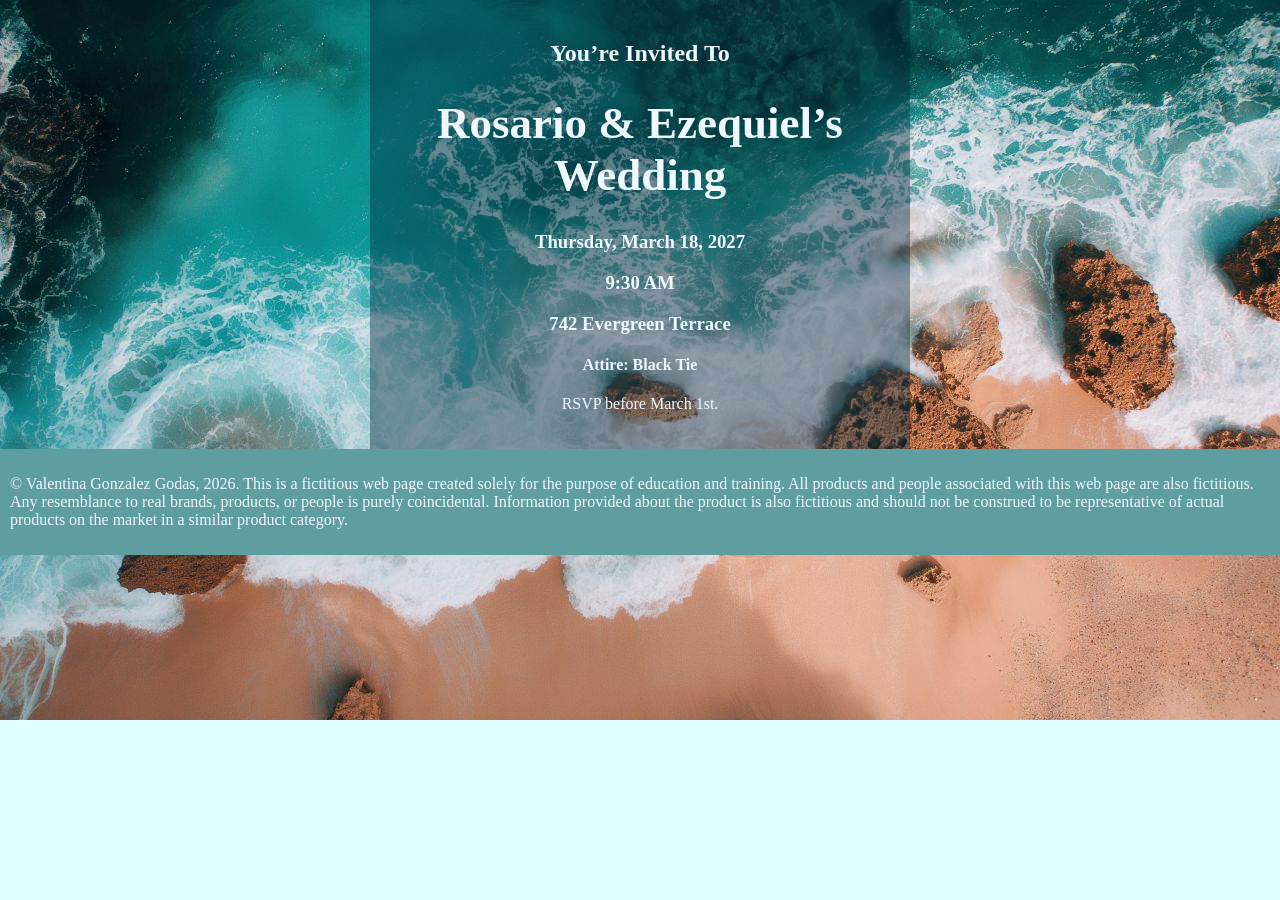
==== gra1750p4ValentinaGonzalezGodas2026/index.html @ 3e950022 "Add files via upload" ====
<!doctype html>
<html>
<head>
<meta charset="UTF-8">
<title>Wedding of Rosario &amp; Ezequiel | Valentina Gonzalez Godas, 2026</title>
	<style>
		body{
			margin: 0px;
			background-color: lightcyan;
			background-image: url("Beach Photo Background.jpg");
			background-size: cover;
			background-repeat: no-repeat;
			
		}
		main{
			
		}
		wrapper{
			width: 500px;
			display: block;
			margin: auto;
			text-align: center;
			background-color:
			rgba(0,37,60,0.41);
			padding: 20px;
		}
		h1{
		font-family: "Great Vibes", cursive;
			color: aliceblue;
			font-size: 45px;
			background-image: url();
			
				
		}
		h2{
			color:aliceblue;
		}
		h3{
			color: aliceblue;
		
			}
		h4{
			color: aliceblue;
		}
		p{
			color: aliceblue;
		}
		footer{
			color: black;
			background-color:cadetblue;
			padding: 10px;
			margin: auto;
			align-content: flex-end;
		}
	</style>
	
</head>

<body>
	<wrapper>
	<header>
		<h2>You&rsquo;re Invited To</h2>
		<h1>Rosario &amp; Ezequiel&rsquo;s Wedding</h1>
		</header>
		<main>
	
		<h3>Thursday, March 18, 2027</h3>
		<h3>9:30 AM</h3>
		<h3>742 Evergreen Terrace</h3>
		<h4>Attire: Black Tie</h4>
		<p>RSVP before March 1st.</p>
		</main>
	</wrapper>
	<footer>
	<p>&copy; Valentina Gonzalez Godas, 2026. This is a fictitious web page created solely for the purpose of education and training. All products and people associated with this web page are also fictitious. Any resemblance to real brands, products, or people is purely coincidental. Information provided about the product is also fictitious and should not be construed to be representative of actual products on the market in a similar product category.</p>
	</footer>
</body>
</html>
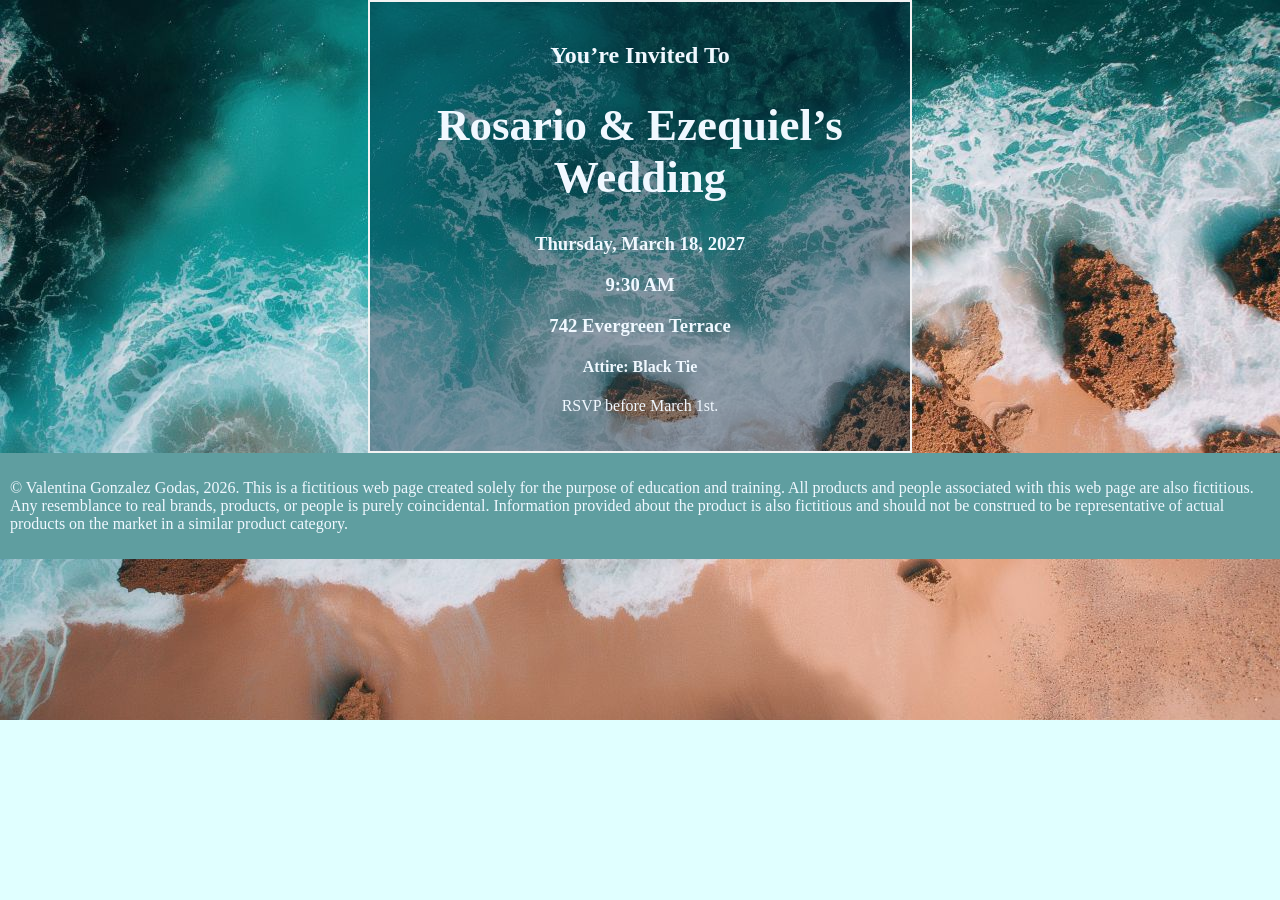
==== commit c2f33225: "Add files via upload" ====
--- a/gra1750p4ValentinaGonzalezGodas2026/index.html
+++ b/gra1750p4ValentinaGonzalezGodas2026/index.html
@@ -23,6 +23,7 @@
 			background-color:
 			rgba(0,37,60,0.41);
 			padding: 20px;
+			border: 2px solid #F3F3F3;
 		}
 		h1{
 		font-family: "Great Vibes", cursive;
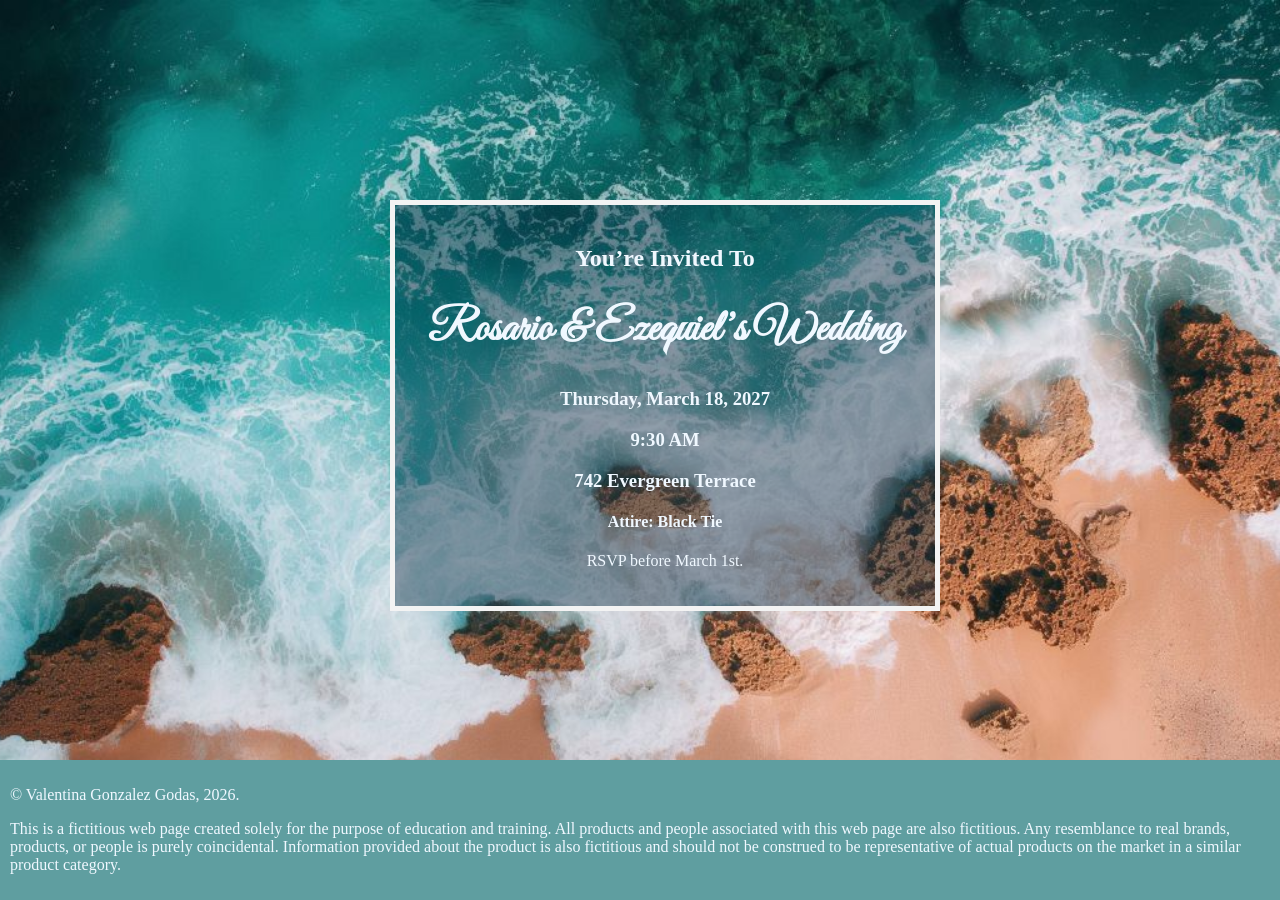
==== commit 1c680957: "Add files via upload" ====
--- a/gra1750p4ValentinaGonzalezGodas2026/index.html
+++ b/gra1750p4ValentinaGonzalezGodas2026/index.html
@@ -3,14 +3,19 @@
 <head>
 <meta charset="UTF-8">
 <title>Wedding of Rosario &amp; Ezequiel | Valentina Gonzalez Godas, 2026</title>
+	<link rel="preconnect" href="https://fonts.googleapis.com">
+	<link rel="preconnect" href="https://fonts.gstatic.com" crossorigin>
+	<link href="https://fonts.googleapis.com/css2?family=Great+Vibes&display=swap" rel="stylesheet">
 	<style>
 		body{
 			margin: 0px;
 			background-color: lightcyan;
 			background-image: url("Beach Photo Background.jpg");
 			background-size: cover;
+			background-position: center center;
 			background-repeat: no-repeat;
-			
+			background-attachment: fixed;
+			min-height: 100%;
 		}
 		main{
 			
@@ -23,13 +28,19 @@
 			background-color:
 			rgba(0,37,60,0.41);
 			padding: 20px;
-			border: 2px solid #F3F3F3;
+			border: 5px solid #F3F3F3;
+			position: absolute;
+			left: 50%;
+			top: 50%;
+			margin-left: -250px;
+			margin-top: -250px;
+	
 		}
 		h1{
 		font-family: "Great Vibes", cursive;
 			color: aliceblue;
 			font-size: 45px;
-			background-image: url();
+			
 			
 				
 		}
@@ -38,7 +49,6 @@
 		}
 		h3{
 			color: aliceblue;
-		
 			}
 		h4{
 			color: aliceblue;
@@ -51,7 +61,9 @@
 			background-color:cadetblue;
 			padding: 10px;
 			margin: auto;
-			align-content: flex-end;
+			position: fixed;
+			bottom: 0;
+			
 		}
 	</style>
 	
@@ -73,7 +85,8 @@
 		</main>
 	</wrapper>
 	<footer>
-	<p>&copy; Valentina Gonzalez Godas, 2026. This is a fictitious web page created solely for the purpose of education and training. All products and people associated with this web page are also fictitious. Any resemblance to real brands, products, or people is purely coincidental. Information provided about the product is also fictitious and should not be construed to be representative of actual products on the market in a similar product category.</p>
+		<p>&copy; Valentina Gonzalez Godas, 2026. </p> 
+		<p>This is a fictitious web page created solely for the purpose of education and training. All products and people associated with this web page are also fictitious. Any resemblance to real brands, products, or people is purely coincidental. Information provided about the product is also fictitious and should not be construed to be representative of actual products on the market in a similar product category.</p>
 	</footer>
 </body>
 </html>
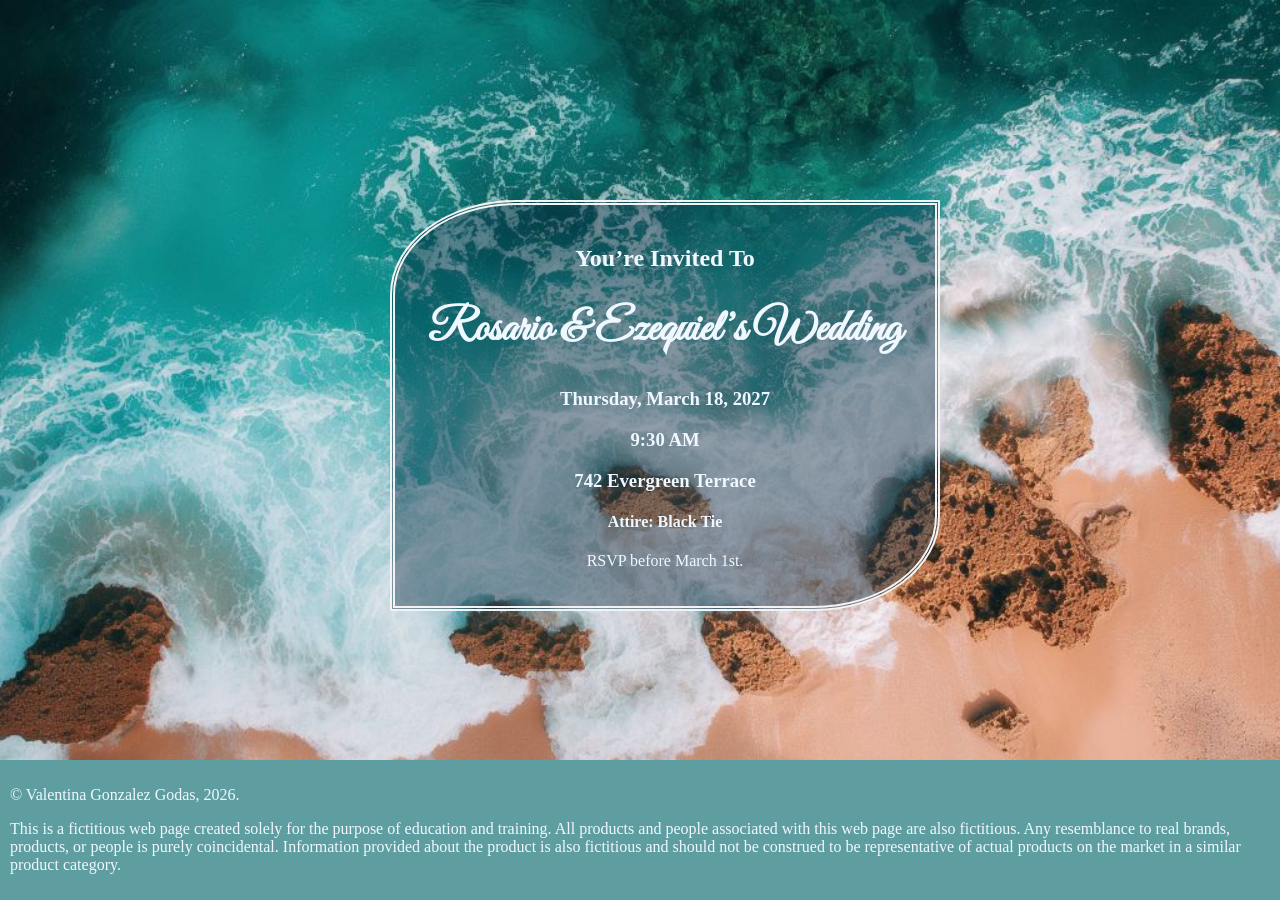
==== commit 0435b6a0: "Add files via upload" ====
--- a/gra1750p4ValentinaGonzalezGodas2026/index.html
+++ b/gra1750p4ValentinaGonzalezGodas2026/index.html
@@ -29,6 +29,8 @@
 			rgba(0,37,60,0.41);
 			padding: 20px;
 			border: 5px solid #F3F3F3;
+			border-style: double;
+			border-radius: 23% 1px;
 			position: absolute;
 			left: 50%;
 			top: 50%;
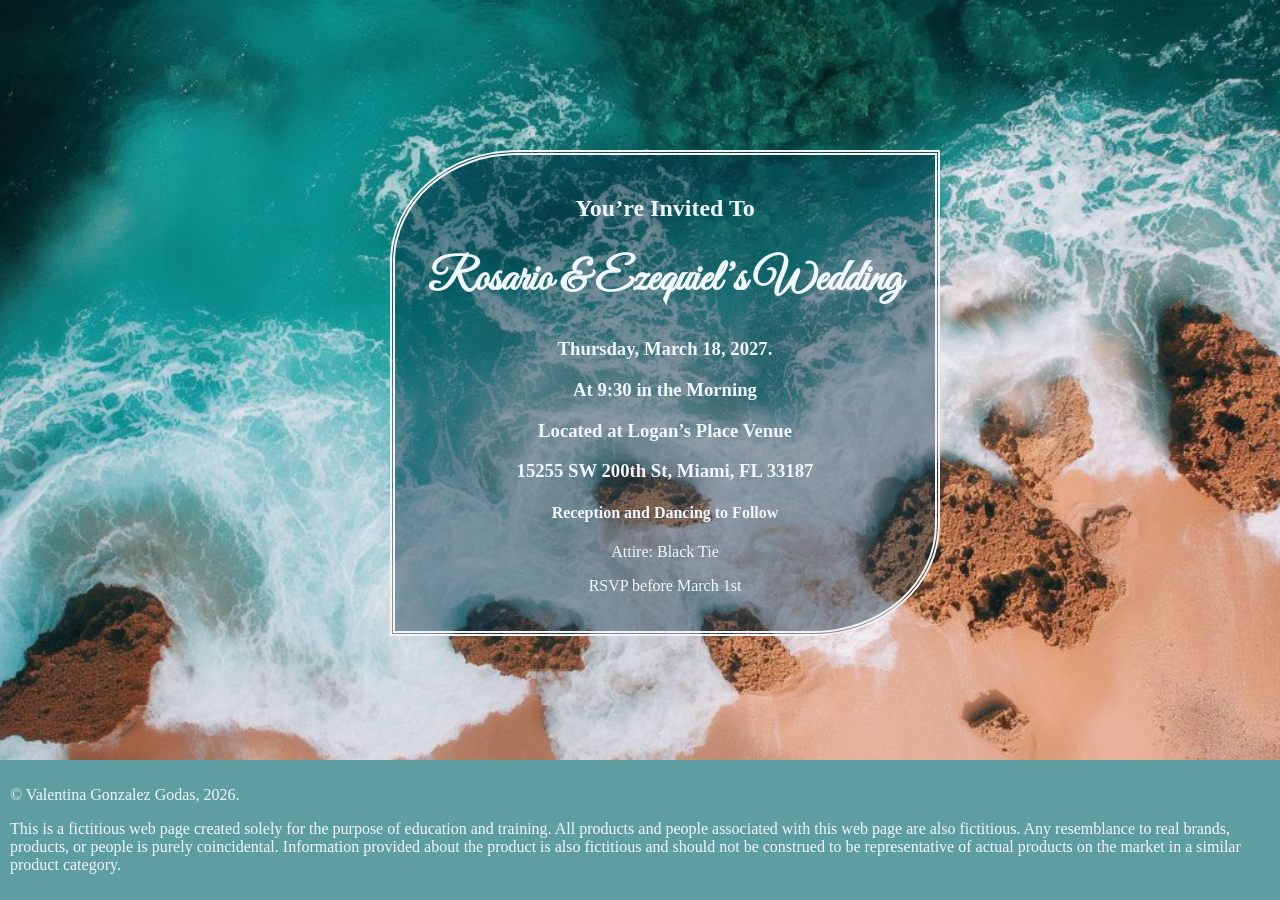
==== commit 649df70b: "Add files via upload" ====
--- a/gra1750p4ValentinaGonzalezGodas2026/index.html
+++ b/gra1750p4ValentinaGonzalezGodas2026/index.html
@@ -35,7 +35,7 @@
 			left: 50%;
 			top: 50%;
 			margin-left: -250px;
-			margin-top: -250px;
+			margin-top: -300px;
 	
 		}
 		h1{
@@ -79,12 +79,14 @@
 		</header>
 		<main>
 	
-		<h3>Thursday, March 18, 2027</h3>
-		<h3>9:30 AM</h3>
-		<h3>742 Evergreen Terrace</h3>
-		<h4>Attire: Black Tie</h4>
-		<p>RSVP before March 1st.</p>
-		</main>
+		<h3>Thursday, March 18, 2027.</h3>
+		<h3>At 9:30 in the Morning</h3>
+		<h3>Located at Logan&rsquo;s Place Venue</h3>
+		<h3>15255 SW 200th St, Miami, FL 33187</h3>
+		<h4>Reception and Dancing to Follow</h4>
+		<p>Attire: Black Tie</p>
+		<p>RSVP before March 1st</p>
+	  </main>
 	</wrapper>
 	<footer>
 		<p>&copy; Valentina Gonzalez Godas, 2026. </p> 
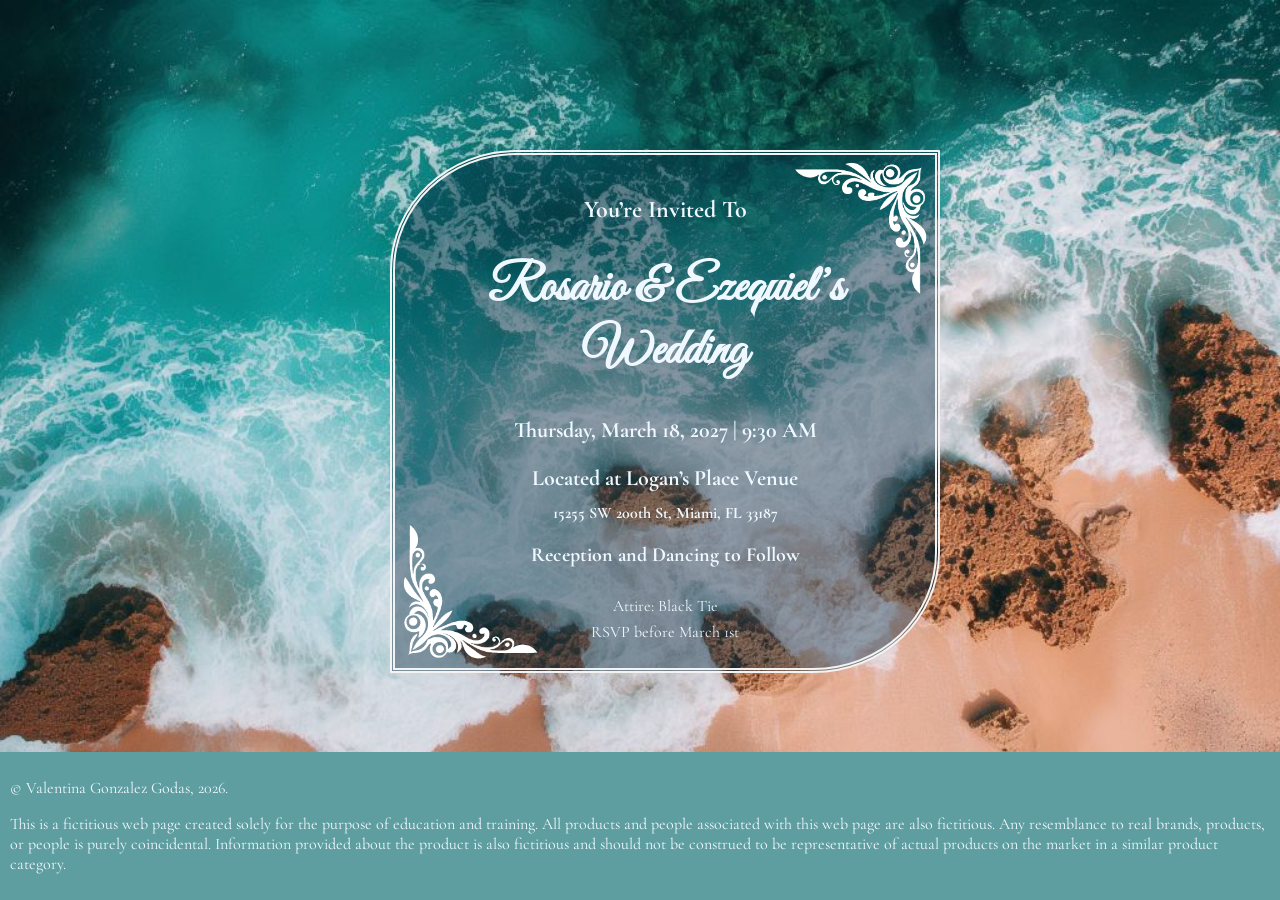
==== commit aa5e7945: "Add files via upload" ====
--- a/gra1750p4ValentinaGonzalezGodas2026/index.html
+++ b/gra1750p4ValentinaGonzalezGodas2026/index.html
@@ -6,6 +6,9 @@
 	<link rel="preconnect" href="https://fonts.googleapis.com">
 	<link rel="preconnect" href="https://fonts.gstatic.com" crossorigin>
 	<link href="https://fonts.googleapis.com/css2?family=Great+Vibes&display=swap" rel="stylesheet">
+	<link rel="preconnect" href="https://fonts.googleapis.com">
+	<link rel="preconnect" href="https://fonts.gstatic.com" crossorigin>
+	<link href="https://fonts.googleapis.com/css2?family=Cormorant+Garamond:ital,wght@0,300..700;1,300..700&family=Great+Vibes&display=swap" rel="stylesheet">
 	<style>
 		body{
 			margin: 0px;
@@ -41,22 +44,26 @@
 		h1{
 		font-family: "Great Vibes", cursive;
 			color: aliceblue;
-			font-size: 45px;
-			
-			
-				
+			font-size: 50px;
 		}
 		h2{
 			color:aliceblue;
+			 font-family: "Cormorant Garamond", serif;
 		}
 		h3{
 			color: aliceblue;
+			font-family: "Cormorant Garamond", serif;
+			font-size: 22px;
 			}
 		h4{
 			color: aliceblue;
+			font-family: "Cormorant Garamond", serif;
+			font-size: 20px;
+			line-height: 30px;
 		}
 		p{
 			color: aliceblue;
+			font-family: "Cormorant Garamond", serif;
 		}
 		footer{
 			color: black;
@@ -67,25 +74,47 @@
 			bottom: 0;
 			
 		}
+		.Address{
+			font-size: 16px;
+			line-height: 0px;
+			
+		}
+		.TopRight{
+			position: absolute;
+			width: 150px;
+			right: 0px;
+			top: 0px;
+		}
+		.BottomLeft{
+			position: absolute;
+			width: 150px;
+			left: 0px;
+			bottom: 0px;
+		}
+		.RSVP{
+			line-height: 0px;
+		}
+	
 	</style>
 	
 </head>
 
 <body>
 	<wrapper>
+		<img src="Top Right.png" class="TopRight" />
+		<img src="Bottom Left .png" class="BottomLeft" />
 	<header>
 		<h2>You&rsquo;re Invited To</h2>
 		<h1>Rosario &amp; Ezequiel&rsquo;s Wedding</h1>
 		</header>
 		<main>
 	
-		<h3>Thursday, March 18, 2027.</h3>
-		<h3>At 9:30 in the Morning</h3>
+		<h3>Thursday, March 18, 2027 | 9:30 AM</h3>
 		<h3>Located at Logan&rsquo;s Place Venue</h3>
-		<h3>15255 SW 200th St, Miami, FL 33187</h3>
+		<h3 class="Address">15255 SW 200th St, Miami, FL 33187</h3>
 		<h4>Reception and Dancing to Follow</h4>
 		<p>Attire: Black Tie</p>
-		<p>RSVP before March 1st</p>
+		<p class="RSVP">RSVP before March 1st</p>
 	  </main>
 	</wrapper>
 	<footer>
